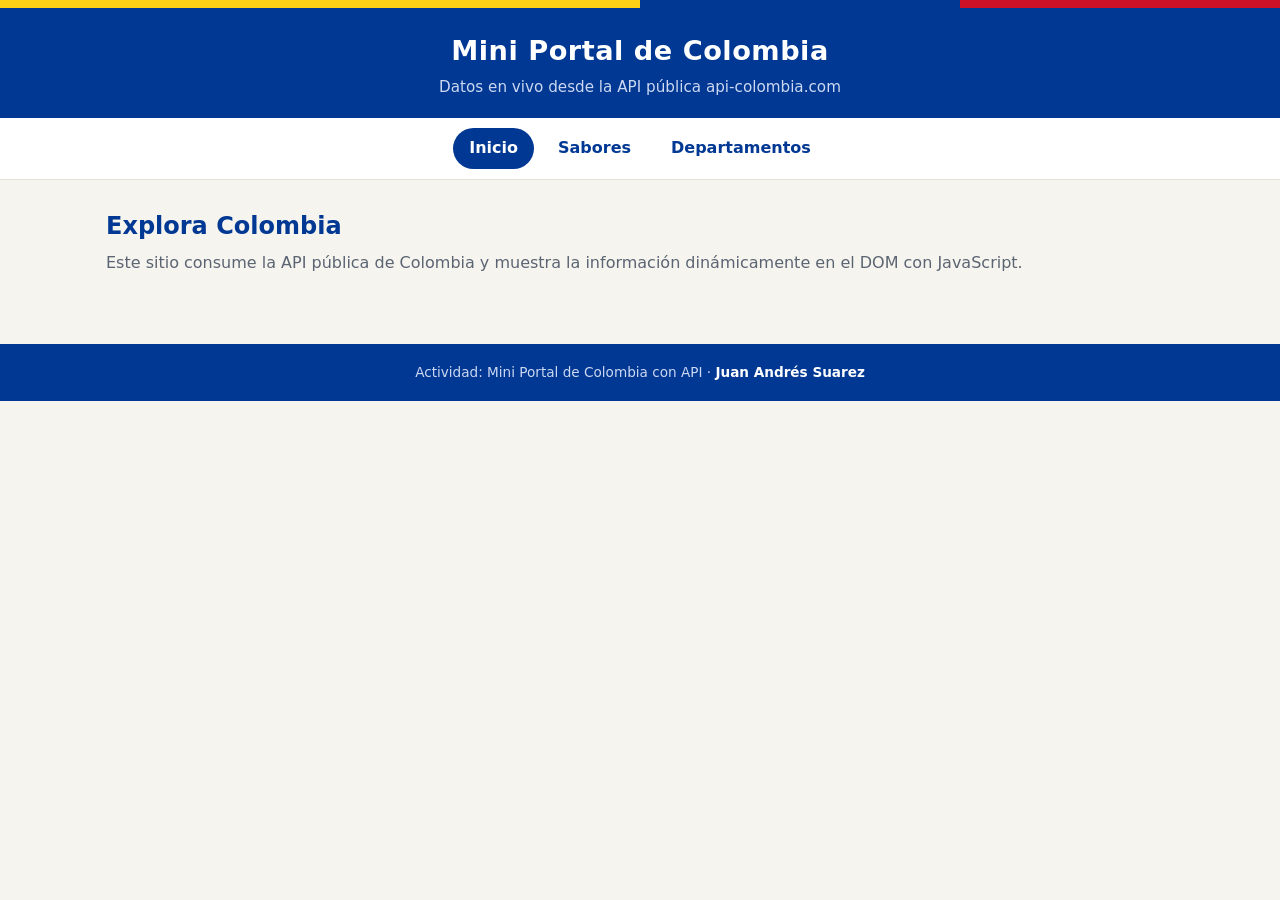
==== index.html @ ea903c94 "feat: :tada: Comienzo del reto Se crearon los archivos y la estructura base del reto" ====
<!DOCTYPE html>
<html lang="es">
<head>
  <meta charset="UTF-8">
  <meta name="viewport" content="width=device-width, initial-scale=1.0">
  <title>Mini Portal de Colombia</title>
  <link rel="stylesheet" href="css/estilos.css">
</head>
<body>
  <div class="franja"></div>

  <header class="cabecera">
    <h1>Mini Portal de Colombia</h1>
    <p>Datos en vivo desde la API pública api-colombia.com</p>
  </header>

  <nav class="navegacion">
    <a href="index.html" class="activa">Inicio</a>
    <a href="sabores.html">Sabores</a>
    <a href="departamentos.html">Departamentos</a>
  </nav>

  <main class="contenedor">
    <h2 class="titulo-seccion">Explora Colombia</h2>
    <p class="subtitulo">
      Este sitio consume la API pública de Colombia y muestra la información
      dinámicamente en el DOM con JavaScript.
    </p>
  </main>

  <footer class="pie">
    Actividad: Mini Portal de Colombia con API &middot; <b>Juan Andrés Suarez</b>
  </footer>
</body>
</html>
---- css/estilos.css ----
:root {
  --amarillo: #FCD116;
  --azul: #003893;
  --rojo: #CE1126;
  --tinta: #1c2333;
  --gris: #5b6472;
  --fondo: #f6f4ef;
  --blanco: #ffffff;
  --borde: #e4e0d6;
  --sombra: 0 2px 10px rgba(28, 35, 51, 0.08);
}

* { margin: 0; padding: 0; box-sizing: border-box; }

body {
  font-family: "Segoe UI", system-ui, -apple-system, Arial, sans-serif;
  background: var(--fondo);
  color: var(--tinta);
  line-height: 1.55;
}

.franja {
  height: 8px;
  background: linear-gradient(90deg,
    var(--amarillo) 0 50%,
    var(--azul) 50% 75%,
    var(--rojo) 75% 100%);
}

.cabecera {
  background: var(--azul);
  color: var(--blanco);
  padding: 22px 16px 18px;
  text-align: center;
}
.cabecera h1 { font-size: 1.7rem; letter-spacing: 0.5px; }
.cabecera p { color: #cdd8f2; font-size: 0.95rem; margin-top: 4px; }

.navegacion {
  background: var(--blanco);
  border-bottom: 1px solid var(--borde);
  display: flex;
  justify-content: center;
  gap: 8px;
  flex-wrap: wrap;
  padding: 10px 12px;
  position: sticky;
  top: 0;
  z-index: 10;
}
.navegacion a {
  text-decoration: none;
  color: var(--azul);
  font-weight: 600;
  padding: 8px 16px;
  border-radius: 999px;
  transition: background 0.2s, color 0.2s;
}
.navegacion a:hover { background: var(--amarillo); color: var(--tinta); }
.navegacion a.activa { background: var(--azul); color: var(--blanco); }

.contenedor { max-width: 1100px; margin: 0 auto; padding: 28px 16px 48px; }

.titulo-seccion { font-size: 1.5rem; color: var(--azul); margin-bottom: 6px; }
.subtitulo { color: var(--gris); margin-bottom: 20px; }

.pie {
  background: var(--azul);
  color: #cdd8f2;
  text-align: center;
  padding: 18px 16px;
  font-size: 0.85rem;
}
.pie b { color: var(--blanco); }
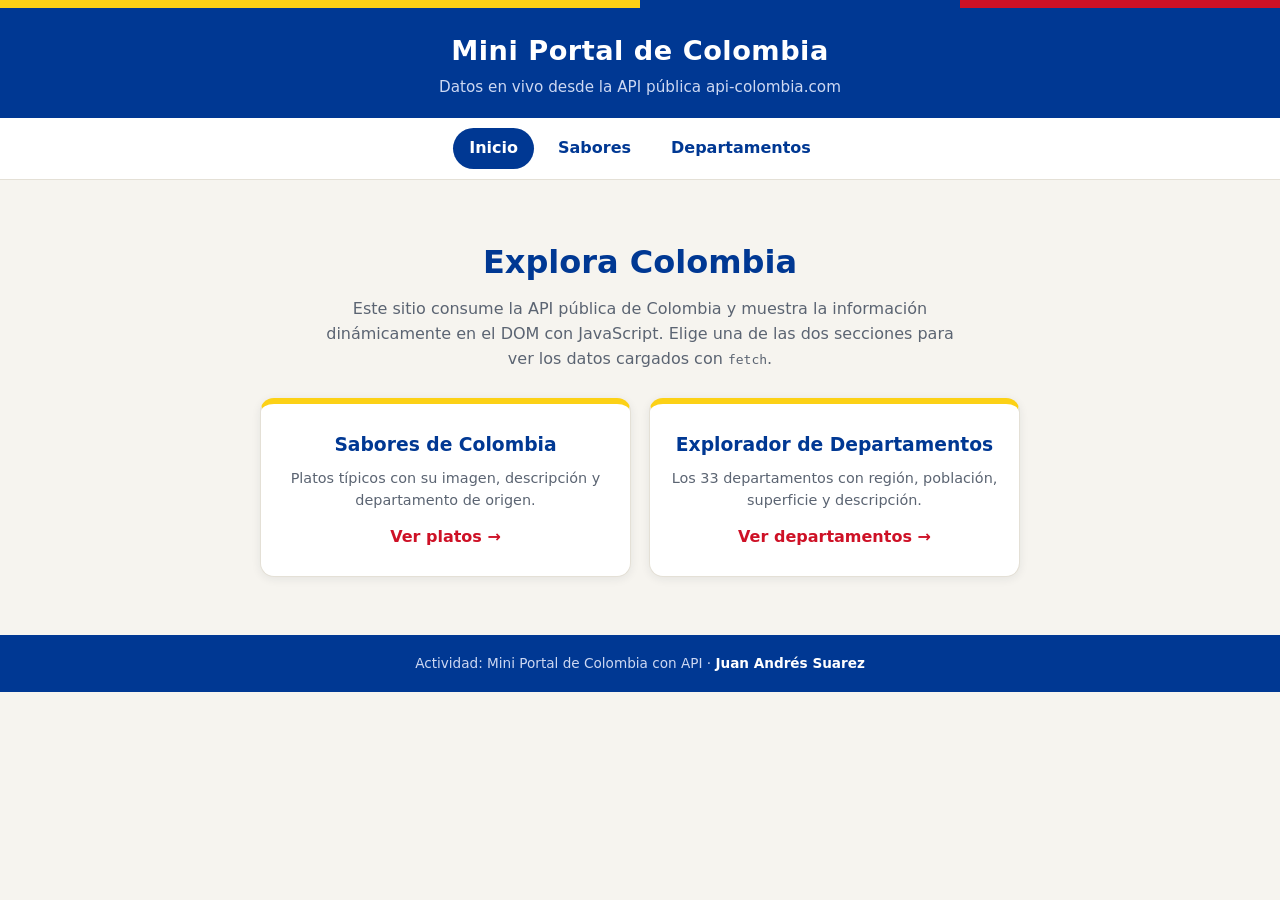
==== commit 8d990313: "feat: :art: Portada con accesos a las secciones Se agregó la portada con las tarjetas de acceso a "S" ====
--- a/index.html
+++ b/index.html
@@ -21,11 +21,27 @@
   </nav>
 
   <main class="contenedor">
-    <h2 class="titulo-seccion">Explora Colombia</h2>
-    <p class="subtitulo">
-      Este sitio consume la API pública de Colombia y muestra la información
-      dinámicamente en el DOM con JavaScript.
-    </p>
+    <section class="portada">
+      <h2>Explora Colombia</h2>
+      <p>
+        Este sitio consume la API pública de Colombia y muestra la información
+        dinámicamente en el DOM con JavaScript. Elige una de las dos secciones
+        para ver los datos cargados con <code>fetch</code>.
+      </p>
+
+      <div class="accesos">
+        <a class="acceso" href="sabores.html">
+          <h3>Sabores de Colombia</h3>
+          <p>Platos típicos con su imagen, descripción y departamento de origen.</p>
+          <span class="ir">Ver platos &rarr;</span>
+        </a>
+        <a class="acceso" href="departamentos.html">
+          <h3>Explorador de Departamentos</h3>
+          <p>Los 33 departamentos con región, población, superficie y descripción.</p>
+          <span class="ir">Ver departamentos &rarr;</span>
+        </a>
+      </div>
+    </section>
   </main>
 
   <footer class="pie">
--- a/css/estilos.css
+++ b/css/estilos.css
@@ -64,6 +64,26 @@
 .titulo-seccion { font-size: 1.5rem; color: var(--azul); margin-bottom: 6px; }
 .subtitulo { color: var(--gris); margin-bottom: 20px; }
 
+.portada { text-align: center; padding: 30px 10px 10px; }
+.portada h2 { font-size: 2rem; color: var(--azul); margin-bottom: 10px; }
+.portada p { max-width: 640px; margin: 0 auto 26px; color: var(--gris); }
+.accesos { display: grid; grid-template-columns: repeat(auto-fit, minmax(260px, 1fr)); gap: 18px; max-width: 760px; margin: 0 auto; }
+.acceso {
+  display: block;
+  text-decoration: none;
+  background: var(--blanco);
+  border: 1px solid var(--borde);
+  border-top: 6px solid var(--amarillo);
+  border-radius: 14px;
+  padding: 26px 20px;
+  box-shadow: var(--sombra);
+  transition: transform 0.15s;
+}
+.acceso:hover { transform: translateY(-3px); }
+.acceso h3 { color: var(--azul); margin-bottom: 8px; }
+.acceso p { color: var(--gris); font-size: 0.9rem; margin: 0; }
+.acceso .ir { display: inline-block; margin-top: 14px; color: var(--rojo); font-weight: 700; }
+
 .pie {
   background: var(--azul);
   color: #cdd8f2;
